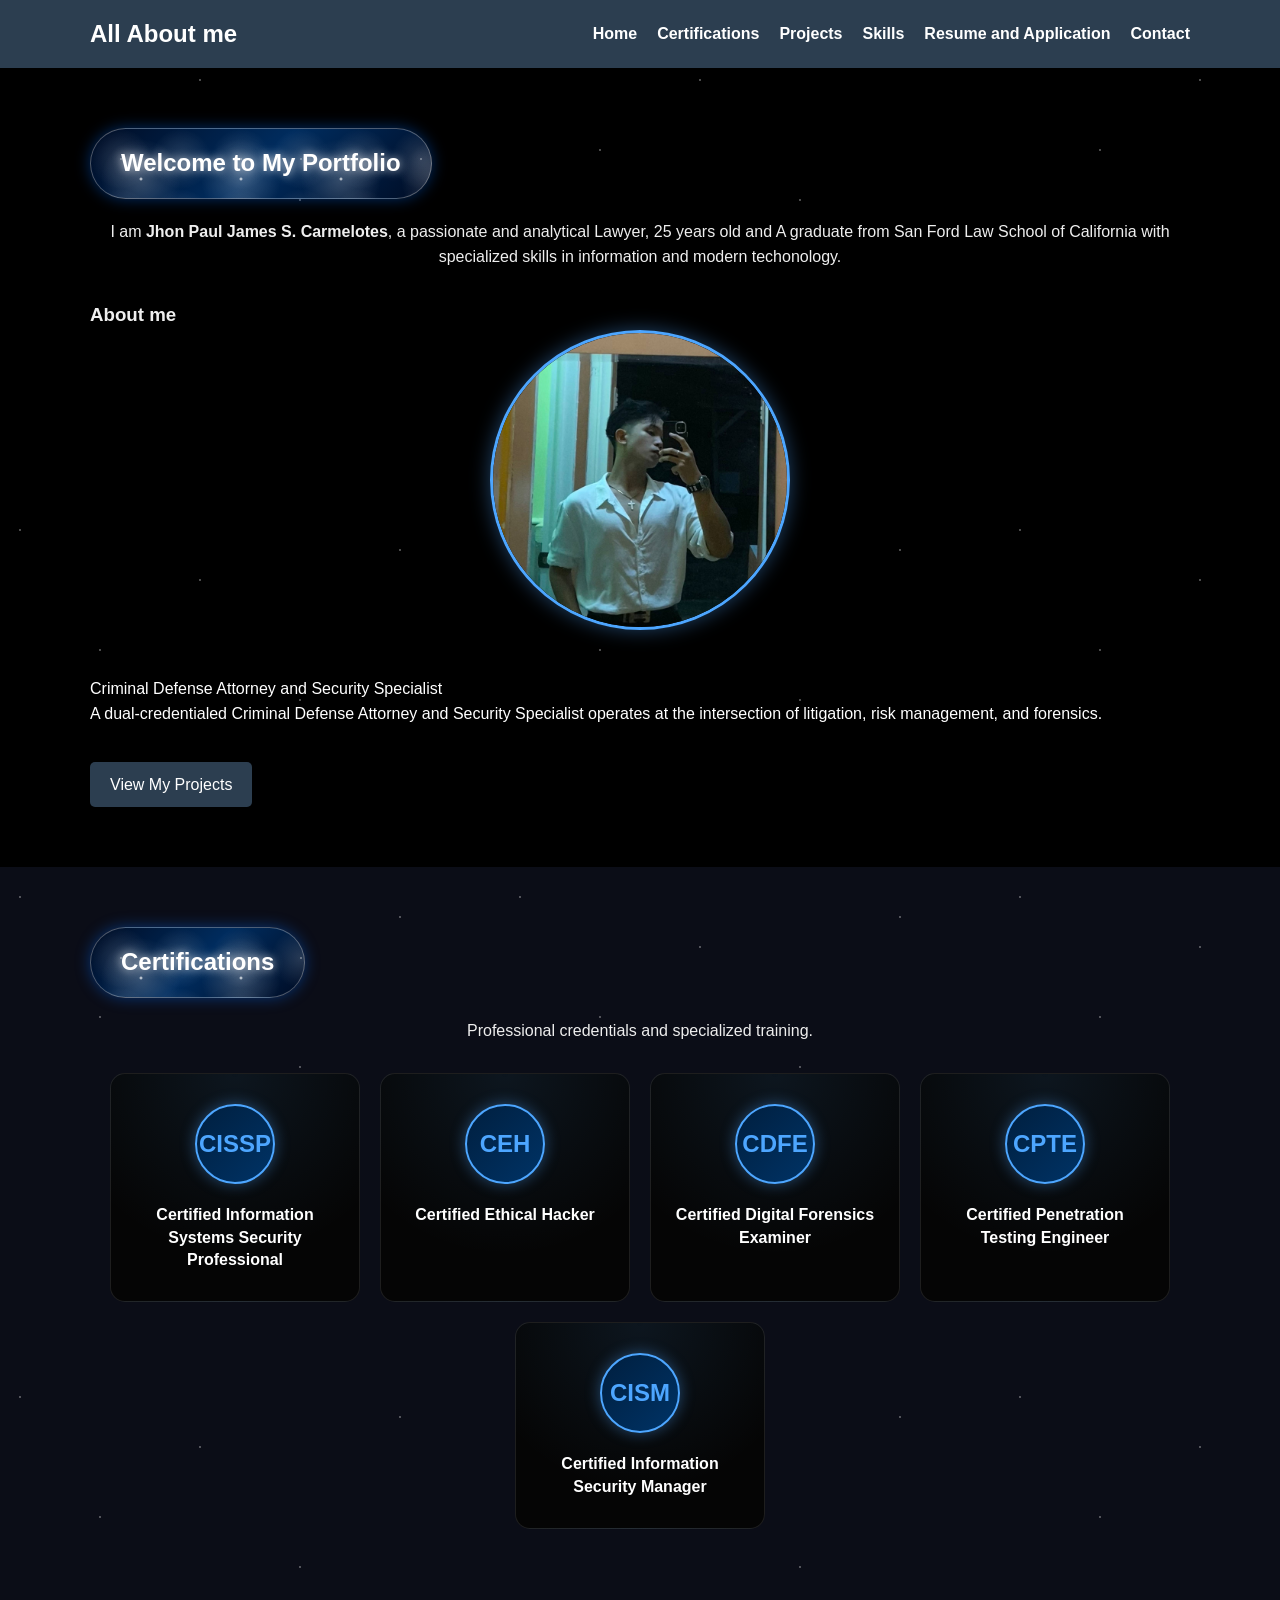
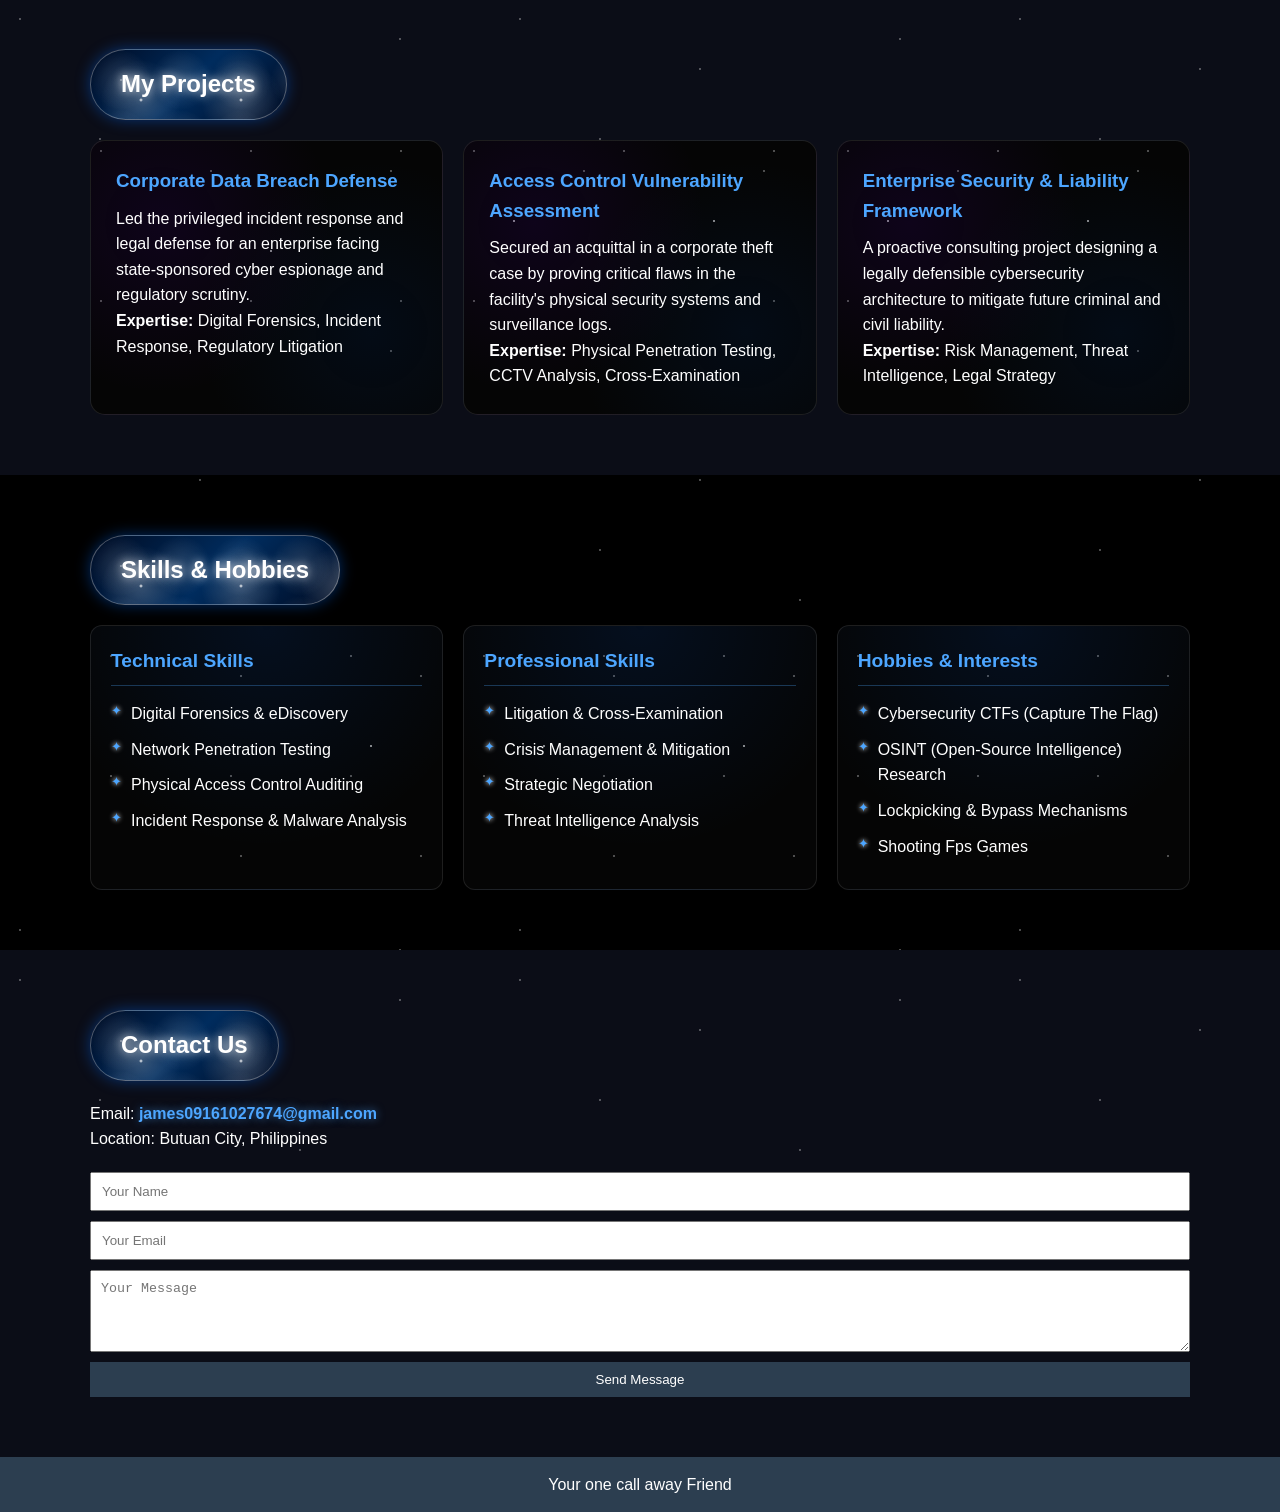
==== index.html @ 2054c6fa "Add files via upload" ====
<!DOCTYPE html>
<html lang="en">
<head>
    <meta charset="UTF-8">
    <meta name="viewport" content="width=device-width, initial-scale=1.0">
    <title>My Portfolio Website</title>
    <link rel="stylesheet" href="style.css">
</head>
<body>

    <header>
        <div class="container nav-container">
            <h1 class="logo">All About me</h1>
            <nav>
                <ul class="nav-links">
                    <li><a href="#home">Home</a></li>
                    <li><a href="#certifications">Certifications</a></li>
                    <li><a href="#projects">Projects</a></li>
                    <li><a href="#skills">Skills</a></li>
                    <li><a href="resume.html">Resume and Application</a></li>
                    <li><a href="#contact">Contact</a></li>
                </ul>
            </nav>
        </div>
    </header>

    <main>

        <section id="home" class="section">
            <div class="container">
                <h2>Welcome to My Portfolio</h2>
                <p class="intro">
                    I am <strong>Jhon Paul James S. Carmelotes</strong>, a passionate and analytical Lawyer, 25 years old and A graduate 
                    from San Ford Law School of California with specialized skills in information and modern techonology. 
                </p>

                <h3>About me</h3>
                <div class="member">
                    <label for="member2">
                        <img src="image/IMG_20260904_041502_381.jpg" alt="Jhon Paul James Carmelotes" class="member-img">
                        <p class="description" style="color: #FFFFFF;"><br>
                        Criminal Defense Attorney and Security Specialist<br>
                        A dual-credentialed Criminal Defense Attorney and Security Specialist operates at the intersection of litigation, risk management, and forensics.</p>
                    </label>
                    <a href="#projects" class="btn">View My Projects</a>
                </div>
            </div>
        </section>

        <section id="certifications" class="section alt-bg">
            <div class="container">
                <h2>Certifications</h2>
                <p class="intro">Professional credentials and specialized training.</p>

                <div class="cert-grid">
                    <div class="cert-card">
                        <div class="cert-icon">CISSP</div>
                        <h3>Certified Information Systems Security Professional</h3>
                    </div>

                    <div class="cert-card">
                        <div class="cert-icon">CEH</div>
                        <h3>Certified Ethical Hacker</h3>
                    </div>

                    <div class="cert-card">
                        <div class="cert-icon">CDFE</div>
                        <h3>Certified Digital Forensics Examiner</h3>
                    </div>

                    <div class="cert-card">
                        <div class="cert-icon">CPTE</div>
                        <h3>Certified Penetration Testing Engineer</h3>
                    </div>

                    <div class="cert-card">
                        <div class="cert-icon">CISM</div>
                        <h3>Certified Information Security Manager</h3>
                    </div>
                </div>
            </div>
        </section>

        <section id="projects" class="section alt-bg">
            <div class="container">
                <h2>My Projects</h2>

                <div class="projects-grid">
                    <div class="project-card">
                        <h3>Corporate Data Breach Defense</h3>
                        <p>Led the privileged incident response and legal defense for an enterprise facing state-sponsored cyber espionage and regulatory scrutiny.</p>
                        <p><strong>Expertise:</strong> Digital Forensics, Incident Response, Regulatory Litigation</p>
                    </div>

                    <div class="project-card">
                        <h3>Access Control Vulnerability Assessment</h3>
                        <p>Secured an acquittal in a corporate theft case by proving critical flaws in the facility's physical security systems and surveillance logs.</p>
                        <p><strong>Expertise:</strong> Physical Penetration Testing, CCTV Analysis, Cross-Examination</p>
                    </div>

                    <div class="project-card">
                        <h3>Enterprise Security & Liability Framework</h3>
                        <p>A proactive consulting project designing a legally defensible cybersecurity architecture to mitigate future criminal and civil liability.</p>
                        <p><strong>Expertise:</strong> Risk Management, Threat Intelligence, Legal Strategy</p>
                    </div>
                </div>
            </div>
        </section>

        <section id="skills" class="section">
            <div class="container">
                <h2>Skills & Hobbies</h2>

                <div class="skills-grid">
                    <div class="skills-box">
                        <h3>Technical Skills</h3>
                        <ul>
                            <li>Digital Forensics & eDiscovery</li>
                            <li>Network Penetration Testing</li>
                            <li>Physical Access Control Auditing</li>
                            <li>Incident Response & Malware Analysis</li>
                        </ul>
                    </div>

                    <div class="skills-box">
                        <h3>Professional Skills</h3>
                        <ul>
                            <li>Litigation & Cross-Examination</li>
                            <li>Crisis Management & Mitigation</li>
                            <li>Strategic Negotiation</li>
                            <li>Threat Intelligence Analysis</li>
                        </ul>
                    </div>

                    <div class="skills-box">
                        <h3>Hobbies & Interests</h3>
                        <ul>
                            <li>Cybersecurity CTFs (Capture The Flag)</li>
                            <li>OSINT (Open-Source Intelligence) Research</li>
                            <li>Lockpicking & Bypass Mechanisms</li>
                            <li>Shooting Fps Games</li>
                        </ul>
                    </div>
                </div>
            </div>
        </section>

        <section id="contact" class="section alt-bg">
            <div class="container">
                <h2>Contact Us</h2>
                <p>Email: <a href="mailto:james09161027674@gmail.com">james09161027674@gmail.com</a></p>
                <p>Location: Butuan City, Philippines</p>

                <form class="contact-form">
                    <input type="text" placeholder="Your Name" required>
                    <input type="email" placeholder="Your Email" required>
                    <textarea placeholder="Your Message" rows="4"></textarea>
                    <button type="submit">Send Message</button>
                </form>
            </div>
        </section>

    </main>

    <footer>
        <p>Your one call away Friend</p>
    </footer>

</body>
</html>
---- style.css ----
* {
    margin: 0;
    padding: 0;
    box-sizing: border-box;
}

body {
    font-family: Arial, Helvetica, sans-serif;
    line-height: 1.6;
    color: #eee;
    background-color: #000;
    background-image:
        radial-gradient(1px 1px at 20px 30px, white, transparent),
        radial-gradient(1px 1px at 100px 150px, white, transparent),
        radial-gradient(1px 1px at 200px 80px, white, transparent),
        radial-gradient(1px 1px at 300px 200px, white, transparent),
        radial-gradient(1px 1px at 400px 50px, white, transparent);
    background-size: 500px 500px;
}

.container {
    width: 90%;
    max-width: 1100px;
    margin: auto;
}

header {
    background-color: #2c3e50;
    color: #fff;
    padding: 15px 0;
}

.nav-container {
    display: flex;
    justify-content: space-between;
    align-items: center;
}

.logo {
    font-size: 24px;
}

.nav-links {
    list-style: none;
    display: flex;
}

.nav-links li {
    margin-left: 20px;
}

.nav-links a {
    color: #fff;
    text-decoration: none;
    font-weight: bold;
}

.nav-links a:hover {
    text-decoration: underline;
}

.section {
    padding: 60px 0;
}

.section h2 {
    text-align: center;
    margin-bottom: 20px;
}

.intro {
    text-align: center;
    margin-bottom: 30px;
}

.banner {
    width: 100%;
    max-width: 450px;
    height: 450px;
    object-fit: cover;
    border-radius: 15px;
    display: block;
    margin: 20px auto;
}

.alt-bg {
    background-color: #0b0d17;
    background-image:
        radial-gradient(1px 1px at 20px 30px, white, transparent),
        radial-gradient(1px 1px at 100px 150px, white, transparent),
        radial-gradient(1px 1px at 200px 80px, white, transparent),
        radial-gradient(1px 1px at 300px 200px, white, transparent),
        radial-gradient(1px 1px at 400px 50px, white, transparent);
    background-size: 500px 500px;
    padding: 60px 0;
}

.profile {
    max-width: 800px;
    margin: auto;
    text-align: center;
    padding: 25px;
    border-radius: 15px;
    background-color: #050505;
    background-image:
        radial-gradient(circle at 20% 30%, rgba(70, 0, 150, 0.15), transparent 50%),
        radial-gradient(circle at 80% 70%, rgba(0, 50, 120, 0.15), transparent 50%),
        radial-gradient(1px 1px at 20px 30px, white, transparent),
        radial-gradient(1px 1px at 100px 150px, white, transparent),
        radial-gradient(1px 1px at 200px 80px, white, transparent),
        radial-gradient(1px 1px at 300px 200px, white, transparent);
    background-size: 100% 100%, 100% 100%, 150px 150px, 200px 200px, 180px 180px, 250px 250px;
    border: 1px solid rgba(255, 255, 255, 0.1);
    transition: 0.3s ease;
}

.profile:hover {
    transform: translateY(-5px);
    box-shadow: 0 10px 30px rgba(0, 100, 255, 0.2);
    border-color: rgba(255, 255, 255, 0.3);
}

.member-img {
    width: 300px;
    height: 300px;
    object-fit: cover;
    border-radius: 50%;
    display: flex;
    margin: 0 auto 20px;
    border: 3px solid #4da6ff;
    box-shadow: 0 0 20px rgba(77, 166, 255, 0.4);
    transition: transform 0.3s ease-in-out, box-shadow 0.3s ease-in-out; 
}


.member-img:hover {
    transform: scale(1.1); 
    box-shadow: 0 0 30px rgba(77, 166, 255, 0.8); 
}

.profile h3 {
    color: #4da6ff;
    font-size: 1.8rem;
    margin-bottom: 10px;
}

.profile p {
    color: #fff;
}

.description {
    margin: 15px 0;
    color: #ddd;
}

.btn {
    display: inline-block;
    margin-top: 20px;
    padding: 10px 20px;
    background-color: #2c3e50;
    color: #fff;
    text-decoration: none;
    border-radius: 5px;
}

.btn:hover {
    background-color: #3498db;
}

h2 {
    background: linear-gradient(135deg, #000c24 0%, #002c5e 50%, #000c24 100%);
    background-image:
        radial-gradient(white, rgba(255,255,255,.2) 2px, transparent 40px),
        radial-gradient(white, rgba(255,255,255,.15) 1px, transparent 30px),
        linear-gradient(135deg, #000c24 0%, #002c5e 50%, #000c24 100%);
    background-size: 100px 100px, 60px 60px, 100% 100%;
    color: #fff;
    padding: 15px 30px;
    border-radius: 50px;
    display: inline-block;
    border: 1px solid rgba(255, 255, 255, 0.3);
    box-shadow: 0 0 15px rgba(0, 110, 255, 0.4);
    text-shadow: 0 0 10px rgba(255, 255, 255, 0.8);
    margin-bottom: 20px;
}

.projects-grid {
    display: flex;
    gap: 20px;
}

.project-card {
    background-color: #050505;
    flex: 1;
    background-image:
        radial-gradient(circle at 20% 30%, rgba(70, 0, 150, 0.15), transparent 50%),
        radial-gradient(circle at 80% 70%, rgba(0, 50, 120, 0.15), transparent 50%),
        radial-gradient(1px 1px at 10px 10px, white, transparent),
        radial-gradient(1.5px 1.5px at 50px 80px, white, transparent),
        radial-gradient(1px 1px at 120px 30px, white, transparent),
        radial-gradient(1.5px 1.5px at 180px 110px, white, transparent);
    background-size:
        100% 100%,
        100% 100%,
        150px 150px,
        200px 200px,
        180px 180px,
        250px 250px;
    border: 1px solid rgba(255, 255, 255, 0.1);
    border-radius: 15px;
    padding: 25px;
    color: #fff;
    transition: all 0.4s cubic-bezier(0.175, 0.885, 0.32, 1.275);
}

.project-card:hover {
    transform: translateY(-10px) scale(1.02);
    box-shadow: 0 15px 40px rgba(77, 166, 255, 0.3);
    border-color: #4da6ff;
}

.project-card h3 {
    color: #4da6ff;
    margin-bottom: 10px;
}

.skills-grid {
    display: flex;
    gap: 20px;
}

.skills-box {
    flex: 1;
    background-color: #050505;
    background-image:
        radial-gradient(circle at 50% 0%, rgba(0, 100, 255, 0.1), transparent 70%),
        radial-gradient(1px 1px at 20px 30px, white, transparent),
        radial-gradient(1px 1px at 150px 50px, white, transparent),
        radial-gradient(1.5px 1.5px at 80px 120px, white, transparent);
    background-size:
        100% 100%,
        120px 120px,
        180px 180px,
        200px 200px;
    border: 1px solid rgba(255, 255, 255, 0.1);
    border-radius: 12px;
    padding: 20px;
    color: white;
    transition: all 0.4s cubic-bezier(0.175, 0.885, 0.32, 1.275);
}

.skills-box:hover {
    border-color: #4da6ff;
    box-shadow: 0 10px 35px rgba(77, 166, 255, 0.4);
    transform: translateY(-8px) scale(1.03);
}

.skills-box h3 {
    color: #4da6ff;
    border-bottom: 1px solid rgba(77, 166, 255, 0.3);
    padding-bottom: 8px;
    margin-bottom: 15px;
    font-size: 1.2rem;
}

.skills-box ul {
    list-style: none;
    padding: 0;
}

.skills-box li {
    margin: 10px 0;
    position: relative;
    padding-left: 20px;
}

.skills-box li::before {
    content: "✦";
    position: absolute;
    left: 0;
    color: #4da6ff;
    text-shadow: 0 0 5px #fff;
    font-size: 0.8rem;
}

#contact a {
    color: #4da6ff;
    text-decoration: none;
    font-weight: bold;
    transition: 0.3s ease;
    text-shadow: 0 0 8px rgba(77, 166, 255, 0.6);
}

#contact a:hover {
    color: #fff;
    text-shadow: 0 0 15px #4da6ff, 0 0 5px #fff;
    letter-spacing: 1px;
}

#contact p {
    color: #fff;
}

.contact-form {
    margin-top: 20px;
    display: flex;
    flex-direction: column;
}

.contact-form input,
.contact-form textarea {
    margin-bottom: 10px;
    padding: 10px;
}

.contact-form button {
    padding: 10px;
    background-color: #2c3e50;
    color: #fff;
    border: none;
    cursor: pointer;
}

.contact-form button:hover {
    background-color: #3498db;
}

footer {
    text-align: center;
    padding: 15px;
    background-color: #2c3e50;
    color: #fff;
}

@media (max-width: 768px) {
    .nav-links {
        flex-direction: column;
        gap: 5px;
    }

    .projects-grid,
    .skills-grid {
        flex-direction: column;
    }

    .profile {
        width: 100%;
    }

    .banner {
        height: 300px;
    }

    body {
        font-size: 14px;
    }
}
.cert-grid {
    display: flex;
    flex-wrap: wrap;
    justify-content: center;
    gap: 20px;
    margin-top: 30px;
}

.cert-card {
    background-color: #050505;
    width: 250px;
    padding: 30px 20px;
    border-radius: 15px;
    border: 1px solid rgba(255, 255, 255, 0.1);
    text-align: center;
    transition: all 0.4s cubic-bezier(0.175, 0.885, 0.32, 1.275);
    background-image: radial-gradient(circle at 50% 0%, rgba(77, 166, 255, 0.1), transparent 70%);
    cursor: pointer;
}

.cert-card:active {
    transform: translateY(-8px) scale(1.05);
    box-shadow: 0 10px 30px rgba(77, 166, 255, 0.3);
    border-color: #4da6ff;
}

.cert-icon {
    width: 80px;
    height: 80px;
    margin: 0 auto 20px;
    display: flex;
    align-items: center;
    justify-content: center;
    background: linear-gradient(135deg, #001f3f, #003366);
    color: #4da6ff;
    font-size: 1.5rem;
    font-weight: bold;
    border-radius: 50%;
    border: 2px solid #4da6ff;
    box-shadow: 0 0 15px rgba(77, 166, 255, 0.4);
    transition: all 0.3s ease;
}

.cert-card:active .cert-icon {
    background: #4da6ff;
    color: #000;
    box-shadow: 0 0 25px rgba(255, 255, 255, 0.8);
}

.cert-card h3 {
    color: #fff;
    font-size: 1rem;
    line-height: 1.4;
}

.cert-card:hover {
    transform: translateY(-5px);
    box-shadow: 0 10px 30px rgba(0, 100, 255, 0.2);
    border-color: rgba(255, 255, 255, 0.3);
}
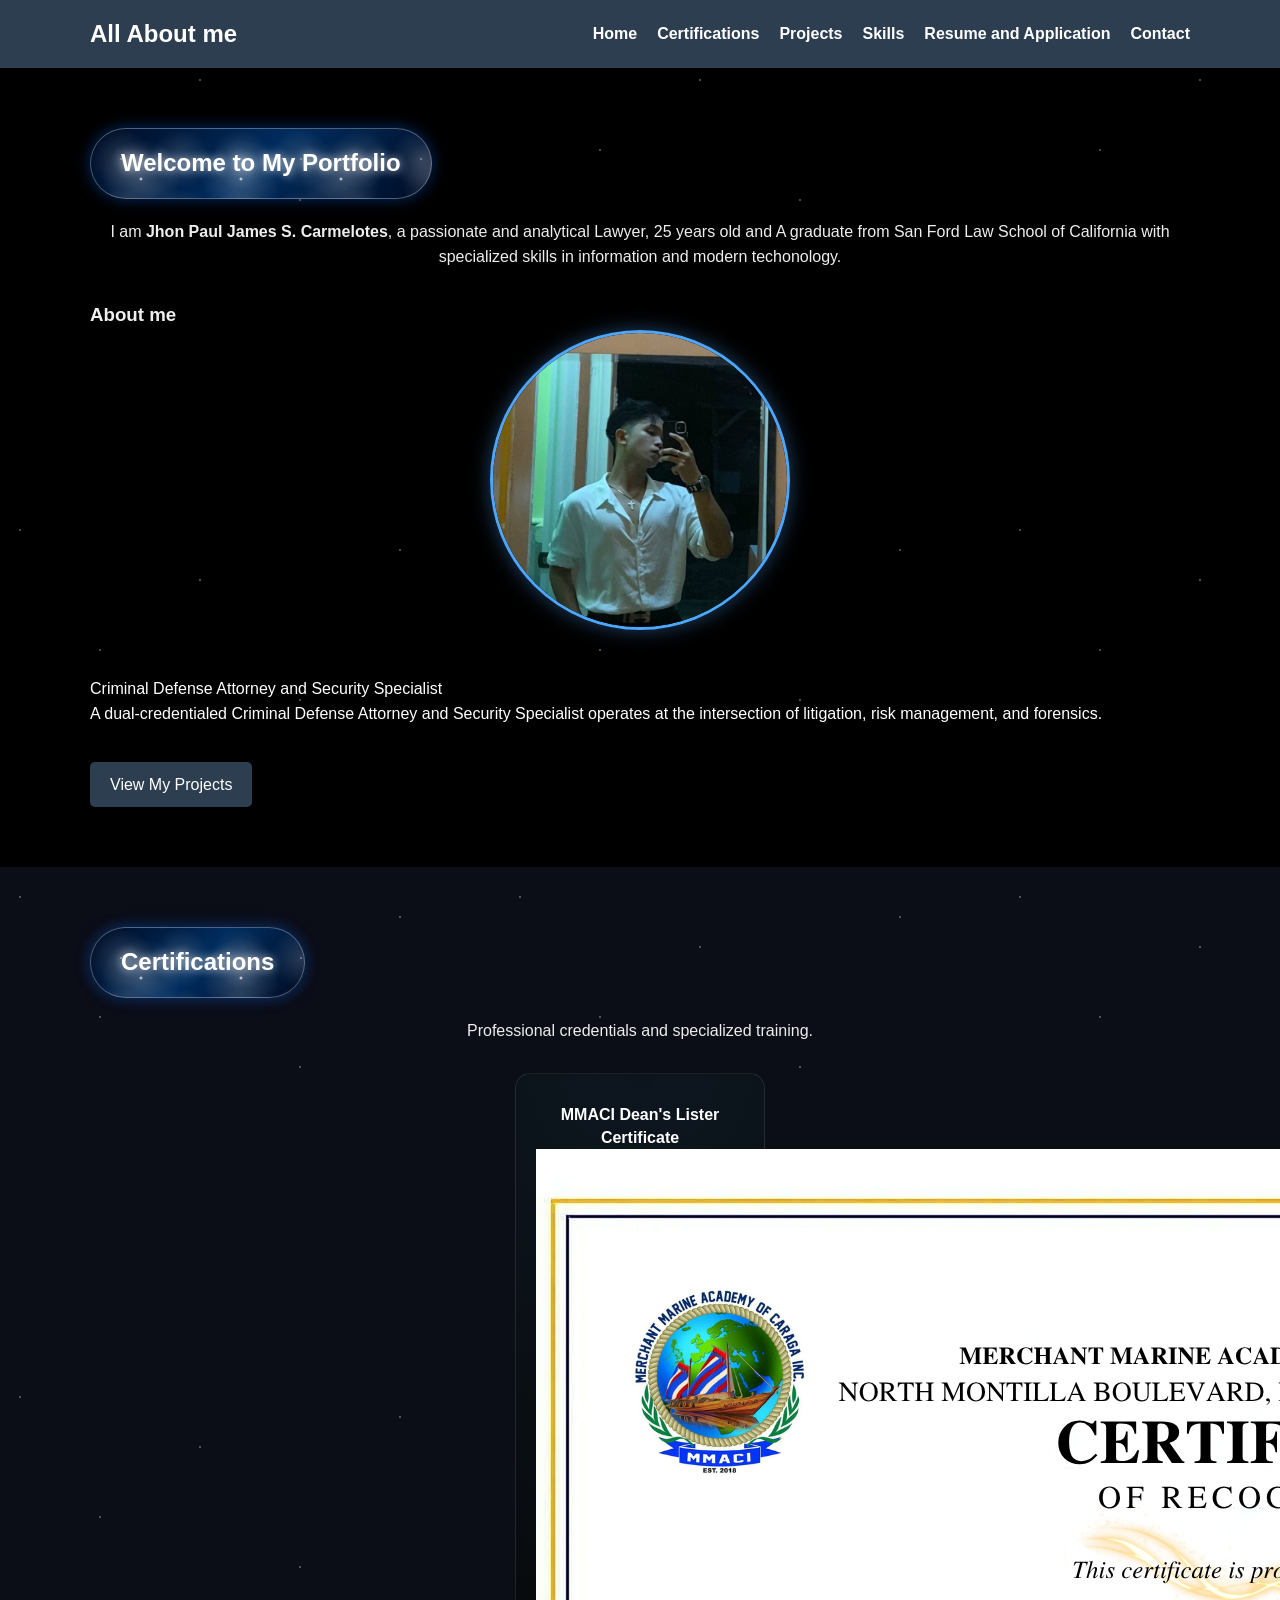
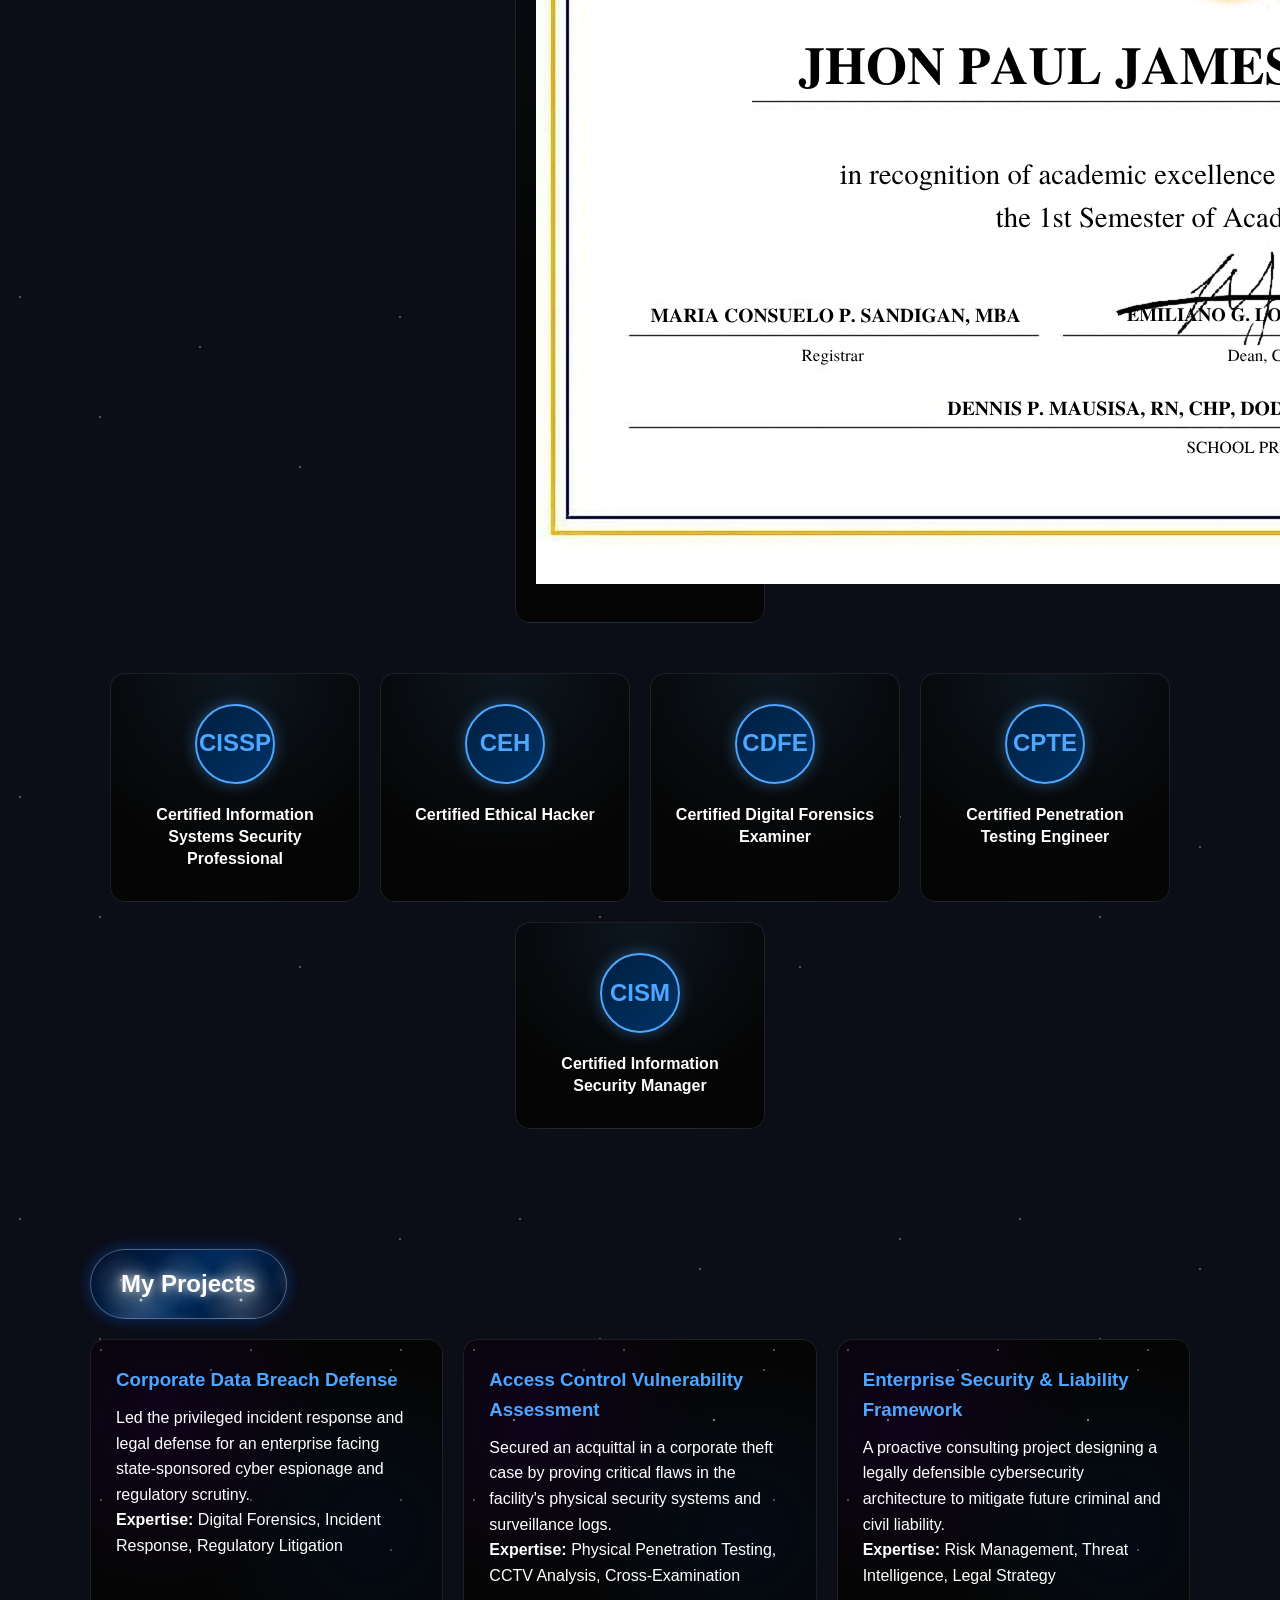
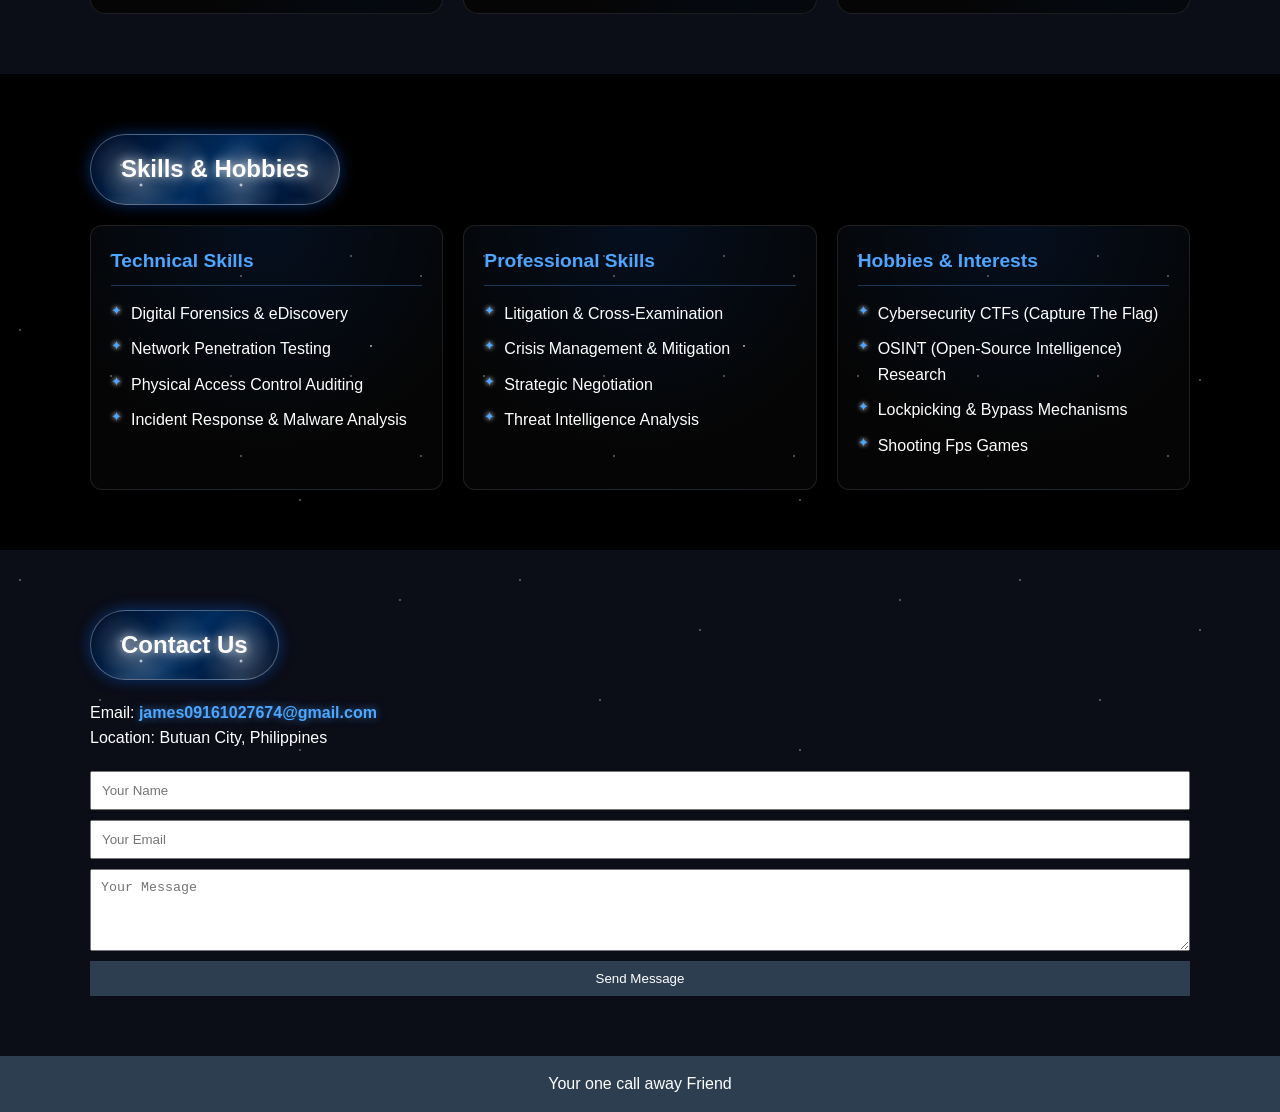
==== commit 2e6fc319: "Add files via upload" ====
--- a/index.html
+++ b/index.html
@@ -51,6 +51,12 @@
             <div class="container">
                 <h2>Certifications</h2>
                 <p class="intro">Professional credentials and specialized training.</p>
+
+                <div class="cert-grid">
+                    <div class="cert-card">
+                        <h3>MMACI Dean's Lister Certificate</h3>
+                        <img src="image/dl.png" alt="Dean's List Certificate" class="cert-img">
+                    </div>
 
                 <div class="cert-grid">
                     <div class="cert-card">
